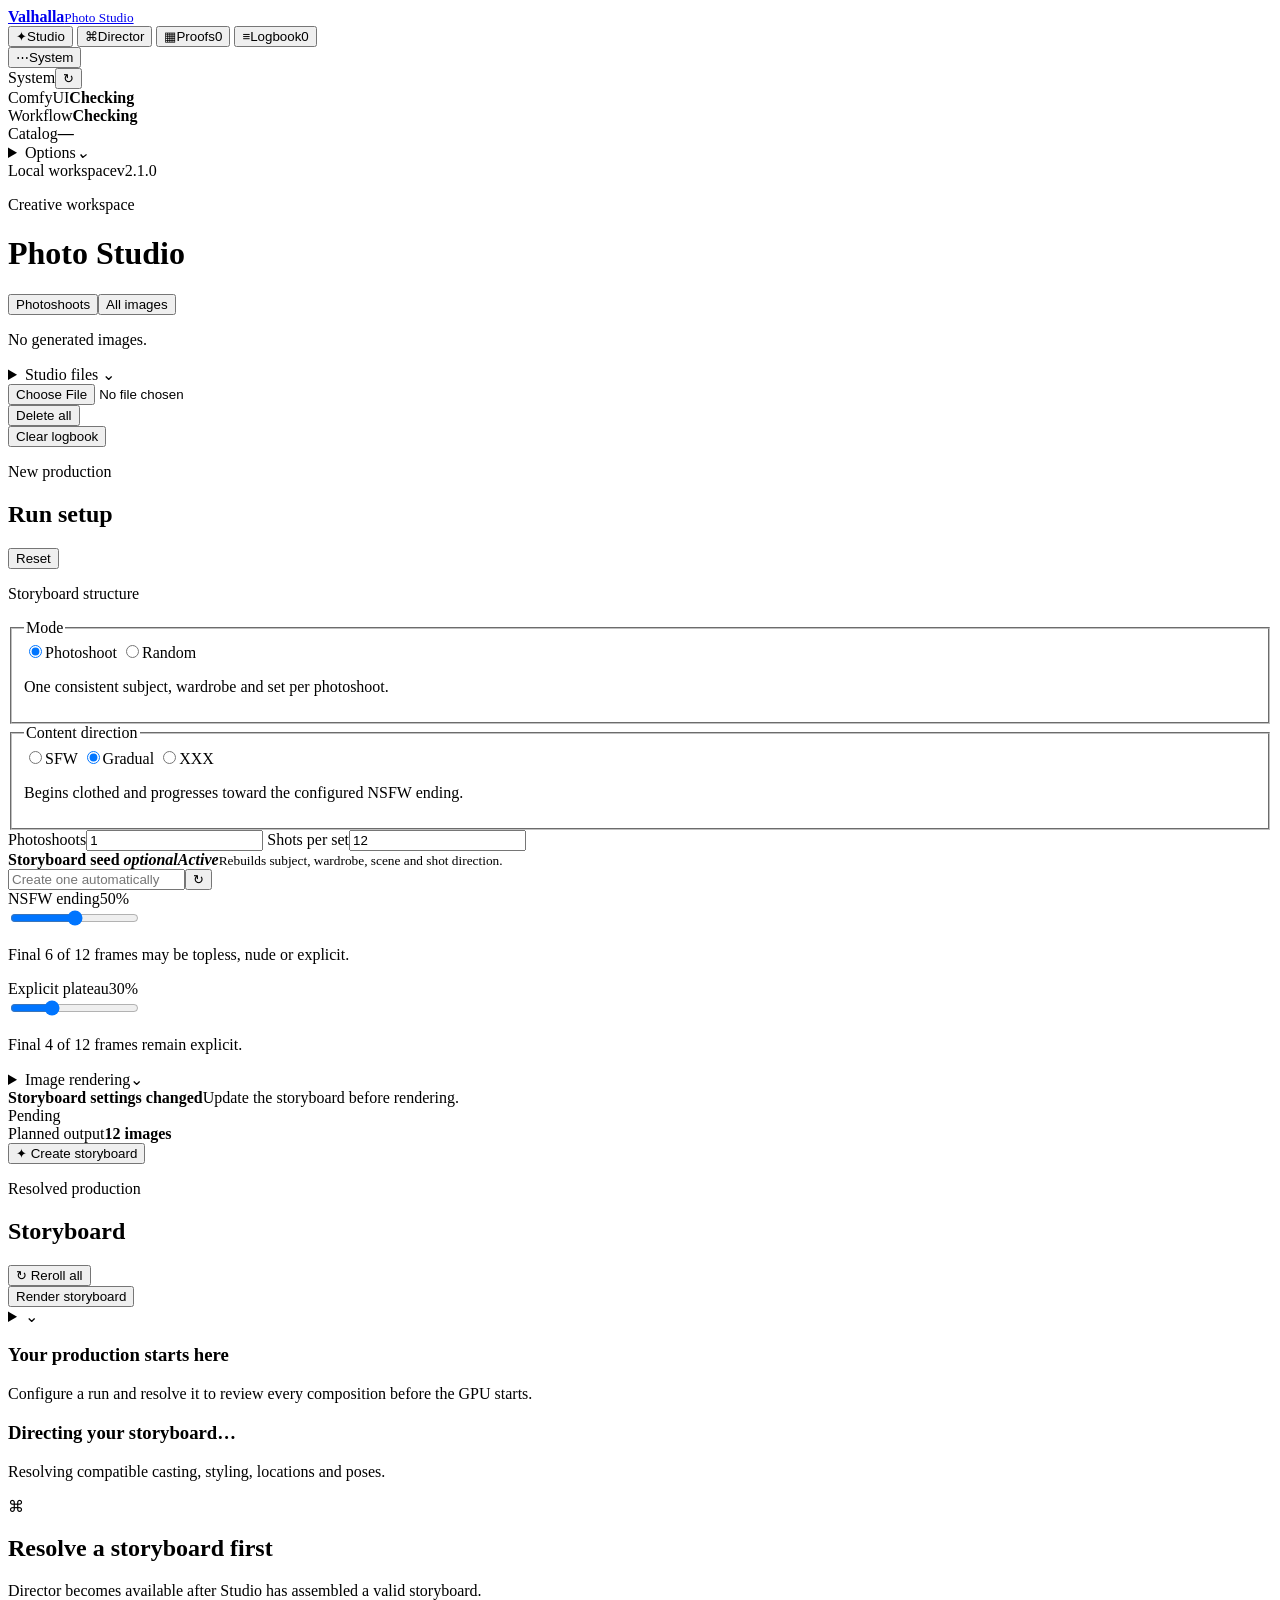
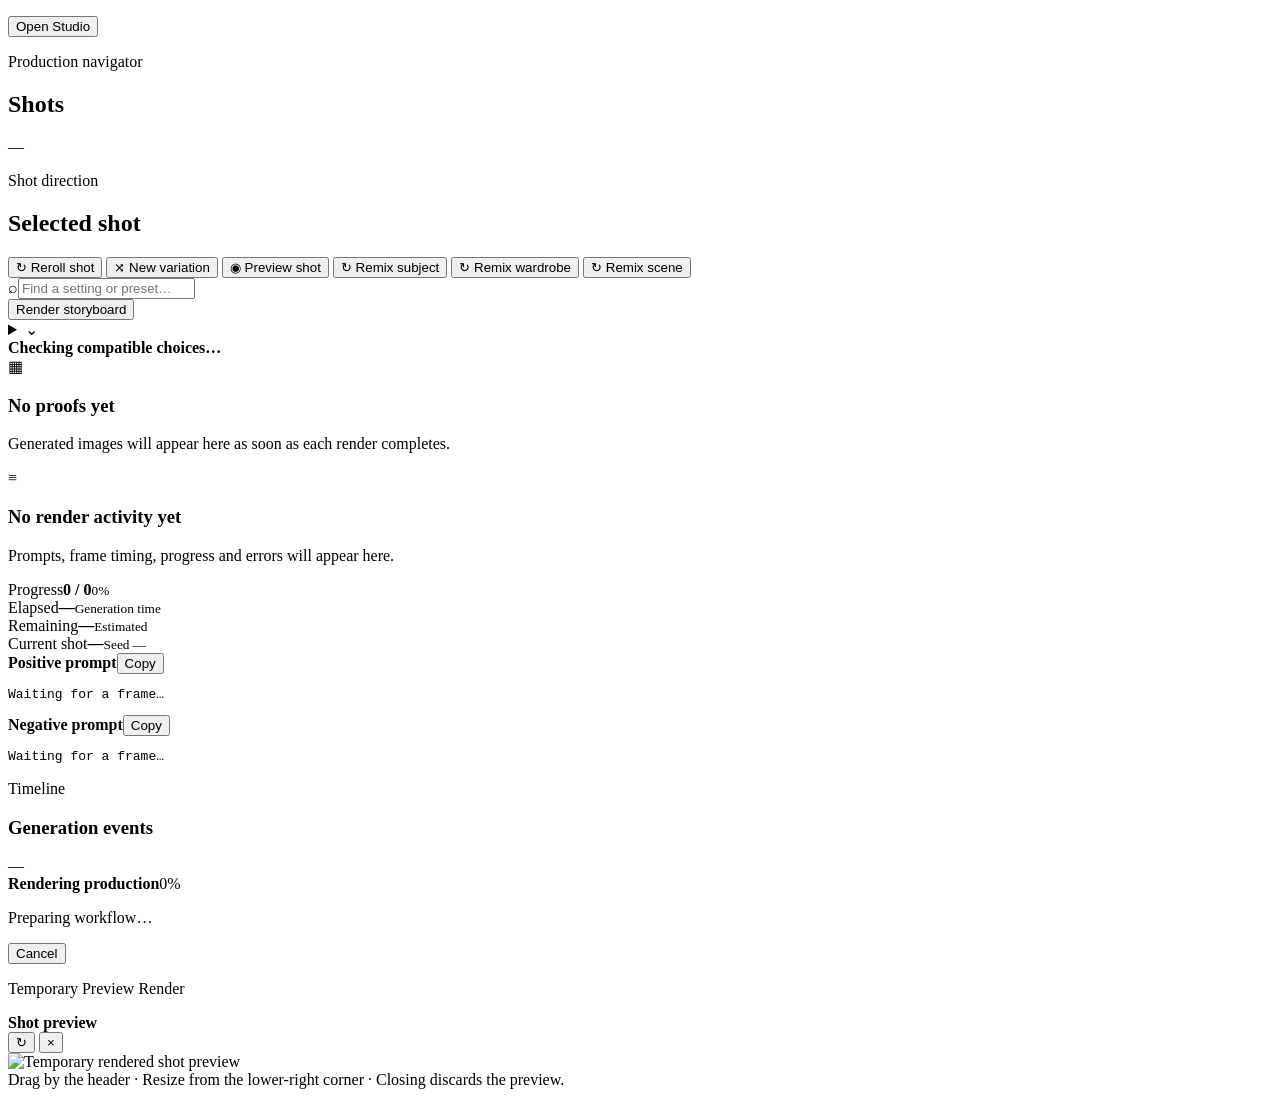
==== client/client.html @ 08ea09b5 "Rename server and client entrypoints" ====
<!doctype html>
<html lang="en">
<head>
  <meta charset="utf-8">
  <meta name="viewport" content="width=device-width, initial-scale=1">
  <meta name="color-scheme" content="light dark">
  <meta name="theme-color" content="#f5f6f8" media="(prefers-color-scheme: light)">
  <meta name="theme-color" content="#101216" media="(prefers-color-scheme: dark)">
  <title>Valhalla Photo Studio</title>
  <link rel="stylesheet" href="/client.css">
</head>
<body>
  <div class="app-shell">
    <aside class="sidebar">
      <a class="brand" href="/" aria-label="Valhalla Photo Studio home">
        <span><strong>Valhalla</strong><small>Photo Studio</small></span>
      </a>

      <nav class="primary-nav" aria-label="Primary navigation">
        <button class="nav-item active" data-view="studio"><span class="nav-icon">✦</span><span>Studio</span></button>
        <button class="nav-item" data-view="director"><span class="nav-icon">⌘</span><span>Director</span></button>
        <button class="nav-item" data-view="outputs"><span class="nav-icon">▦</span><span>Proofs</span><span class="nav-count" id="output-count">0</span></button>
        <button class="nav-item" data-view="logger"><span class="nav-icon">≡</span><span>Logbook</span><span class="nav-count" id="log-count">0</span></button>
      </nav>

      <div class="sidebar-spacer"></div>
      <button class="mobile-system-toggle" id="mobile-system-toggle" type="button" aria-expanded="false" aria-controls="system-card"><span class="nav-icon">⋯</span><span>System</span></button>
      <section class="system-card" id="system-card" aria-label="System status">
        <div class="system-title"><span>System</span><button class="icon-button" id="refresh-status" title="Refresh status" aria-label="Refresh status">↻</button></div>
        <div class="status-row"><span><i class="status-dot" id="comfy-dot"></i>ComfyUI</span><strong id="comfy-status">Checking</strong></div>
        <div class="status-row workflow-status-row"><span><i class="status-dot" id="workflow-dot"></i>Workflow</span><strong id="workflow-status">Checking</strong></div>
        <div class="status-row"><span>Catalog</span><strong id="catalog-status">—</strong></div>
        <details class="system-settings" id="system-settings">
          <summary><span>Options</span><i aria-hidden="true">⌄</i></summary>
          <div class="system-settings-body">
        <div class="system-theme-row">
          <span>Appearance</span>
          <div class="system-choice-control theme-control" role="group" aria-label="Appearance theme">
            <button type="button" data-theme-choice="system" aria-label="System theme" title="System">◐</button>
            <button type="button" data-theme-choice="light" aria-label="Light theme" title="Light">☀</button>
            <button type="button" data-theme-choice="dark" aria-label="Dark theme" title="Dark">☾</button>
          </div>
        </div>
        <div class="system-type-row">
          <span>Text size</span>
          <div class="system-choice-control type-size-control" role="group" aria-label="Text size">
            <button type="button" data-type-size="small" aria-label="Small text" title="Small">S</button>
            <button type="button" data-type-size="normal" aria-label="Normal text" title="Normal">M</button>
            <button type="button" data-type-size="large" aria-label="Large text" title="Large">L</button>
          </div>
        </div>
        <div class="system-accent-row">
          <span>Accent</span>
          <div class="system-choice-control accent-control" role="group" aria-label="Accent color">
            <button type="button" data-accent="lavender" aria-label="Lavender accent" title="Lavender"><i></i></button>
            <button type="button" data-accent="azure" aria-label="Azure accent" title="Azure"><i></i></button>
            <button type="button" data-accent="rose" aria-label="Rose accent" title="Rose"><i></i></button>
          </div>
        </div>
        <div class="system-privacy-row">
          <span>Privacy cover</span>
          <div class="system-choice-control privacy-control" role="group" aria-label="Privacy cover shortcut">
            <button type="button" data-privacy-shortcut="middle" aria-label="Middle click to cover, double middle click to reveal" title="Middle click to cover · Double middle click to reveal">M</button>
            <button type="button" data-privacy-shortcut="shift-x" aria-label="Use Shift plus X" title="Shift+X">X</button>
            <button type="button" data-privacy-shortcut="both" aria-label="Middle click to cover, double middle click to reveal, or use Shift plus X" title="Middle: click to cover, double-click to reveal · Shift+X: toggle">M+X</button>
          </div>
        </div>
        <div class="system-privacy-idle-row">
          <span>Auto cover</span>
          <div class="system-choice-control privacy-idle-control" role="group" aria-label="Automatically cover after inactivity">
            <button type="button" data-privacy-idle="0" aria-label="Disable automatic privacy cover" title="Auto cover off">Off</button>
            <button type="button" data-privacy-idle-option="0" data-privacy-idle="5" aria-label="Cover after 5 minutes of inactivity" title="After 5 minutes idle">5</button>
            <button type="button" data-privacy-idle-option="1" data-privacy-idle="15" aria-label="Cover after 15 minutes of inactivity" title="After 15 minutes idle">15</button>
          </div>
        </div>
          </div>
        </details>
      </section>
      <div class="sidebar-footer"><span>Local workspace</span><span class="version">v2.1.0</span></div>
    </aside>

    <main class="main-area">
      <header class="topbar">
        <div>
          <p class="eyebrow" id="view-eyebrow">Creative workspace</p>
          <h1 id="view-title">Photo Studio</h1>
        </div>
        <div class="gallery-view-center hidden" id="outputs-topbar-center"><div class="gallery-view-toggle" id="gallery-view-toggle" role="group" aria-label="Gallery view"><button type="button" data-gallery-view="photoshoots">Photoshoots</button><button type="button" data-gallery-view="flat">All images</button></div><p id="outputs-summary">No generated images.</p></div>
        <div class="topbar-actions" id="studio-topbar-actions">
          <details class="studio-files-menu" id="studio-files-menu">
            <summary class="button ghost" aria-label="Studio files" title="Studio files">Studio files <span>⌄</span></summary>
            <div class="studio-files-popover">
              <p>Storyboard</p>
              <button type="button" id="import-storyboard"><span><strong>Import storyboard</strong><small>Open a compact JSON file</small></span></button>
              <button type="button" id="export-storyboard" disabled><span><strong>Export storyboard</strong><small>Save the current production</small></span></button>
              <hr>
              <p>Rendering</p>
              <button type="button" id="capture-button"><span><strong>Rendering profiles</strong><small>Capture and select ComfyUI workflows</small></span></button>
            </div>
          </details>
          <input class="hidden" id="storyboard-file" type="file" accept="application/json,.json">
        </div>
        <div class="topbar-actions hidden" id="outputs-topbar-actions"><button class="button ghost danger hidden" id="delete-all-outputs">Delete all</button></div>
        <div class="topbar-actions hidden" id="logbook-topbar-actions"><button class="button ghost danger" id="clear-logger">Clear logbook</button></div>
      </header>

      <section class="view active" id="studio-view">
        <div class="studio-grid">
          <aside class="control-panel panel">
            <div class="panel-heading">
              <div><p class="eyebrow">New production</p><h2>Run setup</h2></div>
              <button class="text-button" id="reset-config">Reset</button>
            </div>

            <form id="run-form">
              <p class="setup-section-title">Storyboard structure</p>
              <fieldset>
                <legend>Mode</legend>
                <div class="segmented" role="radiogroup" aria-label="Production mode">
                  <label><input type="radio" name="mode" value="photoshoot" checked><span>Photoshoot</span></label>
                  <label><input type="radio" name="mode" value="random"><span>Random</span></label>
                </div>
                <p class="field-help" id="mode-help">One consistent subject, wardrobe and set per photoshoot.</p>
              </fieldset>

              <fieldset>
                <legend>Content direction</legend>
                <div class="segmented three" role="radiogroup" aria-label="Content direction">
                  <label><input type="radio" name="content" value="sfw"><span>SFW</span></label>
                  <label><input type="radio" name="content" value="progressive" checked><span>Gradual</span></label>
                  <label><input type="radio" name="content" value="xxx"><span>XXX</span></label>
                </div>
                <p class="field-help" id="content-help">Begins clothed and progresses toward the configured NSFW ending.</p>
              </fieldset>

              <div class="field-grid two">
                <label class="field" id="photoshoots-field"><span>Photoshoots</span><input type="number" name="photoshoots" min="1" value="1"></label>
                <label class="field"><span>Shots per set</span><input type="number" name="count" min="1" value="12"></label>
              </div>

              <label class="field seed-field structural-seed"><span><strong>Storyboard seed <em>optional</em><i class="seed-status" id="storyboard-seed-status">Active</i></strong><small>Rebuilds subject, wardrobe, scene and shot direction.</small></span><div class="seed-input"><input type="number" name="prompt_seed" min="0" placeholder="Create one automatically"><button type="button" id="randomize-storyboard-seed" title="Generate a new storyboard seed" aria-label="Generate a new storyboard seed">↻</button></div></label>

              <div class="range-section" id="progression-fields">
                <div class="range-heading"><label for="nsfw-percent">NSFW ending</label><output id="nsfw-output">50%</output></div>
                <input type="range" id="nsfw-percent" name="nsfw_percent" min="0" max="100" step="1" value="50">
                <p class="range-help" id="nsfw-help">Final 6 of 12 frames may be topless, nude or explicit.</p>
                <div class="range-heading"><label for="plateau-percent">Explicit plateau</label><output id="plateau-output">30%</output></div>
                <input type="range" id="plateau-percent" name="plateau_percent" min="0" max="100" step="1" value="30">
                <p class="range-help" id="plateau-help">Final 4 of 12 frames remain explicit.</p>
              </div>

              <details class="advanced">
                <summary><span>Image rendering</span><span class="chevron">⌄</span></summary>
                <div class="advanced-content">
                  <label class="field seed-field"><span><strong>Image variation seed <em>optional</em><i class="seed-status immediate" id="variation-seed-status">Applies automatically</i></strong><small>Changes rendered pixels only. Director settings stay unchanged.</small></span><div class="seed-input"><input type="number" name="inference_seed" min="0" placeholder="Create one automatically"><button type="button" id="randomize-variation-seed" title="Generate new image variations" aria-label="Generate new image variations">↻</button></div></label>
                  <label class="field"><span>Variation mode</span><select name="inference_strategy"><option value="sequence" selected>Unique and repeatable per shot</option><option value="fixed">Same variation for every shot</option><option value="random">Fresh random variation per shot</option></select></label>
                </div>
              </details>

              <div class="config-notice hidden" id="config-notice" role="status">
                <div><strong>Storyboard settings changed</strong><span id="config-notice-copy">Update the storyboard before rendering.</span></div>
                <span class="pending-badge">Pending</span>
              </div>

              <div class="batch-summary">
                <span>Planned output</span><strong id="planned-total">12 images</strong>
              </div>
              <button class="button primary full" type="submit" id="resolve-button"><span>✦</span> Create storyboard</button>
            </form>
          </aside>

          <section class="storyboard-panel panel">
            <div class="storyboard-header">
              <div><p class="eyebrow">Resolved production</p><h2>Storyboard</h2></div>
              <div class="storyboard-actions hidden" id="storyboard-actions">
                <button class="button warning" id="reroll-all">↻ Reroll all</button>
                <div class="render-choice" data-render-control>
                  <button class="button render" id="generate-button" data-render-action>Render storyboard</button>
                  <details class="render-choice-menu" data-render-mode>
                    <summary aria-label="Choose storyboard render mode" title="Choose render mode"><span aria-hidden="true">⌄</span></summary>
                    <div class="render-mode-popover">
                      <p>Rendering mode</p>
                      <button type="button" data-render-mode-choice="production"><strong>Production</strong><small>Full-quality workflow</small></button>
                      <button type="button" data-render-mode-choice="preview"><strong>Preview</strong><small>Faster draft workflow</small></button>
                    </div>
                  </details>
                </div>
              </div>
            </div>
            <div class="storyboard-meta hidden" id="storyboard-meta"></div>
            <div class="active-config hidden" id="active-config"></div>
            <div class="empty-state" id="empty-state">
              <div class="empty-visual"><span></span><span></span><span></span></div>
              <h3>Your production starts here</h3>
              <p>Configure a run and resolve it to review every composition before the GPU starts.</p>
            </div>
            <div class="loading-state hidden" id="loading-state">
              <div class="spinner"></div><h3>Directing your storyboard…</h3><p>Resolving compatible casting, styling, locations and poses.</p>
            </div>
            <div class="shot-grid hidden" id="shot-grid"></div>
          </section>
        </div>
      </section>

      <section class="view" id="director-view">
        <div class="director-empty panel" id="director-empty">
          <div class="director-empty-mark">⌘</div>
          <h2>Resolve a storyboard first</h2>
          <p>Director becomes available after Studio has assembled a valid storyboard.</p>
          <button class="button primary" id="director-open-studio">Open Studio</button>
        </div>
        <div class="director-workspace hidden" id="director-workspace">
          <aside class="director-rail panel">
            <div class="director-rail-head">
              <div><p class="eyebrow">Production navigator</p><h2>Shots</h2></div>
              <span id="director-set-count">—</span>
            </div>
            <div class="director-shot-list" id="director-shot-list"></div>
          </aside>
          <section class="director-editor panel">
            <header class="director-editor-head">
              <div>
                <p class="eyebrow">Shot direction</p>
                <h2 id="director-title">Selected shot</h2>
                <div class="director-quick-actions">
                  <button class="randomize" data-director-remix="shot">↻ Reroll shot</button>
                  <button class="variation-action" id="director-randomize-seed">⤨ New variation</button>
                  <button class="preview-action" id="director-preview-shot">◉ Preview shot</button>
                  <span class="director-action-divider" aria-hidden="true"></span>
                  <button class="randomize" data-director-remix="subject">↻ Remix subject</button>
                  <button class="randomize" data-director-remix="wardrobe">↻ Remix wardrobe</button>
                  <button class="randomize" data-director-remix="scene">↻ Remix scene</button>
                </div>
              </div>
              <div class="director-editor-tools">
                <label class="director-search"><span>⌕</span><input id="director-search" type="search" placeholder="Find a setting or preset…"></label>
                <div class="render-choice director-render" data-render-control>
                  <button class="button render" id="director-generate-button" data-render-action>Render storyboard</button>
                  <details class="render-choice-menu" data-render-mode>
                    <summary aria-label="Choose storyboard render mode" title="Choose render mode"><span aria-hidden="true">⌄</span></summary>
                    <div class="render-mode-popover">
                      <p>Rendering mode</p>
                      <button type="button" data-render-mode-choice="production"><strong>Production</strong><small>Full-quality workflow</small></button>
                      <button type="button" data-render-mode-choice="preview"><strong>Preview</strong><small>Faster draft workflow</small></button>
                    </div>
                  </details>
                </div>
              </div>
            </header>
            <div class="director-summary" id="director-summary"></div>
            <div class="director-loading hidden" id="director-loading"><div class="spinner"></div><strong>Checking compatible choices…</strong></div>
            <div class="director-groups" id="director-groups"></div>
          </section>
        </div>
      </section>

      <section class="view" id="outputs-view">
        <div class="output-grid" id="output-grid"></div>
        <div class="empty-state compact" id="outputs-empty"><div class="output-placeholder">▦</div><h3>No proofs yet</h3><p>Generated images will appear here as soon as each render completes.</p></div>
      </section>

      <section class="view" id="logger-view">
        <div class="logger-empty panel" id="logger-empty"><div class="logger-empty-mark">≡</div><h3>No render activity yet</h3><p>Prompts, frame timing, progress and errors will appear here.</p></div>
        <div class="logger-workspace hidden" id="logger-workspace">
          <section class="logger-metrics panel">
            <div><span>Progress</span><strong id="logger-progress">0 / 0</strong><small id="logger-percent">0%</small></div>
            <div><span>Elapsed</span><strong id="logger-elapsed">—</strong><small>Generation time</small></div>
            <div><span>Remaining</span><strong id="logger-eta">—</strong><small>Estimated</small></div>
            <div><span id="logger-shot-label">Current shot</span><strong id="logger-shot">—</strong><small id="logger-seed">Seed —</small></div>
          </section>
          <section class="logger-prompt-grid">
            <article class="logger-prompt panel"><header><span class="prompt-dot positive"></span><strong>Positive prompt</strong><button data-copy-log="positive">Copy</button></header><pre id="logger-positive">Waiting for a frame…</pre></article>
            <article class="logger-prompt panel"><header><span class="prompt-dot negative"></span><strong>Negative prompt</strong><button data-copy-log="negative">Copy</button></header><pre id="logger-negative">Waiting for a frame…</pre></article>
          </section>
          <section class="logger-events panel"><header><div><p class="eyebrow">Timeline</p><h3>Generation events</h3></div><span id="logger-job-id">—</span></header><div id="logger-event-list"></div></section>
        </div>
      </section>
    </main>
  </div>

  <section class="job-dock hidden" id="job-dock" aria-live="polite">
    <div class="job-icon"><div class="spinner small"></div></div>
    <div class="job-copy"><div><strong id="job-title">Rendering production</strong><span id="job-percent">0%</span></div><p id="job-detail">Preparing workflow…</p><div class="progress-track"><i id="job-progress"></i></div></div>
    <button class="button ghost danger" id="cancel-job">Cancel</button>
  </section>

  <section class="shot-preview-window hidden" id="shot-preview-window" role="dialog" aria-labelledby="shot-preview-title">
    <header class="shot-preview-header" id="shot-preview-drag-handle">
      <div><p class="eyebrow">Temporary Preview Render</p><strong id="shot-preview-title">Shot preview</strong></div>
      <div class="shot-preview-actions">
        <button class="icon-button" id="shot-preview-refresh" aria-label="Render this shot preview again" title="Render preview again"><span>↻</span></button>
        <button class="icon-button" id="shot-preview-close" aria-label="Close and delete preview">×</button>
      </div>
    </header>
    <div class="shot-preview-canvas"><img id="shot-preview-image" src="" alt="Temporary rendered shot preview"></div>
    <footer>Drag by the header · Resize from the lower-right corner · Closing discards the preview.</footer>
  </section>

  <dialog id="image-dialog" class="image-viewer">
    <div class="image-viewer-shell" id="image-viewer-shell">
      <div class="image-viewer-bar">
      <div>
        <strong id="image-viewer-title">Generated output</strong>
        <span id="image-viewer-count">1 of 1</span>
      </div>
      <div class="viewer-controls">
        <div class="viewer-scale-controls">
          <label class="viewer-fit" for="image-fit">
            <input id="image-fit" type="checkbox">
            <span>Fit</span>
          </label>
          <label class="viewer-zoom" for="image-zoom">
            <input id="image-zoom" type="range" min="25" max="300" step="5" value="100" aria-label="Image zoom">
            <output id="image-zoom-output" for="image-zoom">100%</output>
          </label>
        </div>
        <button class="viewer-tool" id="image-true-fullscreen" type="button" aria-label="Enter browser fullscreen" title="Enter browser fullscreen">⤢</button>
        <div class="viewer-slideshow-controls" aria-label="Slideshow controls">
          <button class="viewer-tool slideshow-toggle" id="image-slideshow-toggle" type="button" aria-label="Start slideshow"><span aria-hidden="true">▶</span><strong>Play</strong></button>
          <details class="viewer-delay-menu" id="image-slideshow-delay" title="Slideshow delay">
            <summary aria-label="Choose slideshow delay"><span aria-hidden="true">⌄</span></summary>
            <div class="slideshow-delay-popover">
              <p>Slideshow delay</p>
              <div>
                <button type="button" data-slideshow-delay="1">1 sec</button><button type="button" data-slideshow-delay="2">2 sec</button>
                <button type="button" data-slideshow-delay="3">3 sec</button><button type="button" data-slideshow-delay="4">4 sec</button>
                <button type="button" data-slideshow-delay="5">5 sec</button><button type="button" data-slideshow-delay="6">6 sec</button>
                <button type="button" data-slideshow-delay="7">7 sec</button><button type="button" data-slideshow-delay="8">8 sec</button>
                <button type="button" data-slideshow-delay="9">9 sec</button><button type="button" data-slideshow-delay="10">10 sec</button>
              </div>
            </div>
          </details>
        </div>
      </div>
      <div class="image-viewer-actions">
        <button class="button viewer-delete" id="image-viewer-delete">Delete</button>
        <a class="button viewer-download" id="image-viewer-download" href="#" download>Download</a>
        <button class="icon-button image-viewer-close" aria-label="Close image preview">×</button>
      </div>
      </div>
      <div class="image-stage" aria-label="Image preview. Drag to pan when zoomed.">
        <button class="viewer-nav previous" id="image-previous" aria-label="Previous image">‹</button>
        <img id="image-viewer-image" src="" alt="Maximized generated output" draggable="false">
        <button class="viewer-nav next" id="image-next" aria-label="Next image">›</button>
      </div>
    </div>
  </dialog>

  <dialog id="prompt-dialog">
    <div class="dialog-header"><div><p class="eyebrow" id="dialog-eyebrow">Shot</p><h2 id="dialog-title">Prompt inspector</h2></div><button class="icon-button dialog-close" aria-label="Close">×</button></div>
    <div class="dialog-body">
      <div class="prompt-tabs"><button class="active" data-prompt="positive">Positive</button><button data-prompt="negative">Negative</button><button data-prompt="ids">Selected IDs</button></div>
      <pre id="prompt-content"></pre>
    </div>
    <div class="dialog-footer"><button class="button ghost" id="copy-prompt">Copy to clipboard</button><button class="button primary dialog-close">Done</button></div>
  </dialog>

  <dialog id="director-custom-dialog" class="small-dialog">
    <div class="dialog-header"><div><p class="eyebrow">Local prompt override</p><h2 id="director-custom-title">Custom value</h2></div><button class="icon-button director-custom-close" aria-label="Close">×</button></div>
    <div class="dialog-body director-custom-body"><p id="director-custom-scope">Overrides this field without changing the preset database.</p><label for="director-custom-value">Prompt value</label><textarea id="director-custom-value" maxlength="600" rows="6" placeholder="Describe exactly what the renderer should use for this field…"></textarea><small>Stored only with this storyboard. The selected compatible preset and its rules remain intact.</small></div>
    <div class="dialog-footer"><button class="button ghost" id="director-custom-clear">Clear custom</button><button class="button ghost director-custom-close">Cancel</button><button class="button primary" id="director-custom-apply">Apply custom</button></div>
  </dialog>

  <dialog id="delete-dialog" class="small-dialog">
    <div class="dialog-header"><div><p class="eyebrow">Permanent action</p><h2 id="delete-dialog-title">Delete image?</h2></div><button class="icon-button delete-dialog-cancel" aria-label="Cancel deletion">×</button></div>
    <div class="dialog-body"><p id="delete-dialog-message">This file will be permanently removed from the output folder.</p></div>
    <div class="dialog-footer"><button class="button ghost delete-dialog-cancel">Cancel</button><button class="button destructive" id="delete-dialog-confirm">Delete</button></div>
  </dialog>

  <dialog id="update-storyboard-dialog" class="small-dialog">
    <div class="dialog-header"><div><p class="eyebrow">Storyboard structure</p><h2>Replace Director adjustments?</h2></div><button class="icon-button update-storyboard-cancel" aria-label="Cancel update">×</button></div>
    <div class="dialog-body"><p>These global changes rebuild the storyboard and replace manual Director or shot adjustments. Global image variation settings are preserved.</p></div>
    <div class="dialog-footer"><button class="button ghost update-storyboard-cancel">Cancel</button><button class="button warning" id="update-storyboard-confirm">Update storyboard</button></div>
  </dialog>

  <dialog id="capture-dialog" class="small-dialog workflow-profiles-dialog">
    <div class="dialog-header"><div><p class="eyebrow">ComfyUI</p><h2>Rendering profiles</h2></div><button class="icon-button capture-close" aria-label="Close">×</button></div>
    <div class="dialog-body">
      <section class="profile-selection">
        <p>Select the captured workflow used by each rendering mode.</p>
        <label class="field"><span>Production rendering</span><select id="production-profile"></select></label>
        <label class="field"><span>Preview rendering</span><select id="preview-profile"></select></label>
        <button class="button ghost full" id="save-profile-selection">Save selection</button>
        <div class="workflow-profile-list" id="workflow-profile-list"></div>
      </section>
      <section class="profile-capture">
        <p class="setup-section-title">Capture latest successful workflow</p>
        <label class="field"><span>Profile name</span><input id="capture-profile-name" maxlength="80" placeholder="Detected model name"></label>
        <p class="field-help" id="capture-candidate-status">Open the manager to inspect the latest ComfyUI run.</p>
        <label class="switch-row"><span><strong>Replace matching profile</strong><small>Required when this profile filename already exists</small></span><input type="checkbox" id="capture-force"><i></i></label>
      </section>
    </div>
    <div class="dialog-footer"><button class="button ghost capture-close">Close</button><button class="button primary" id="capture-confirm">Capture profile</button></div>
  </dialog>

  <div class="toast-region" id="toast-region" aria-live="polite"></div>
  <script src="/client.js" defer></script>
</body>
</html>
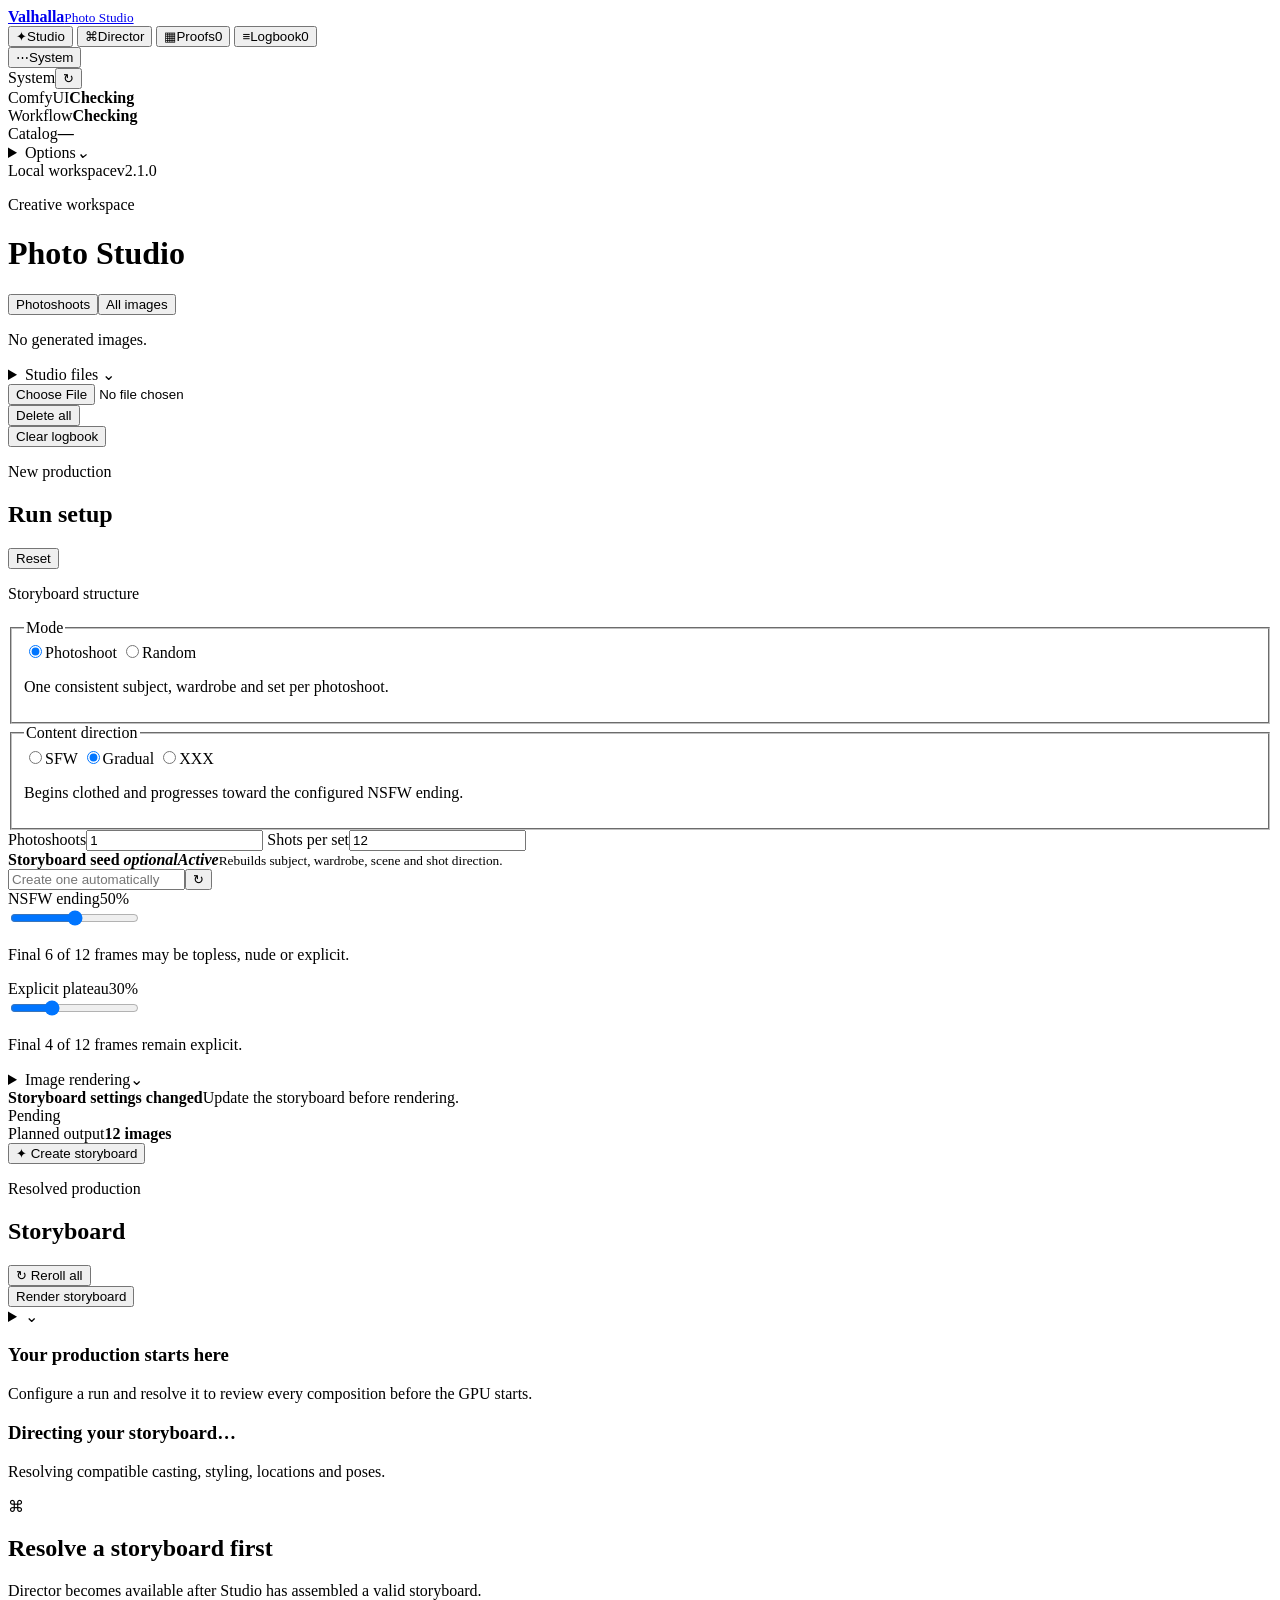
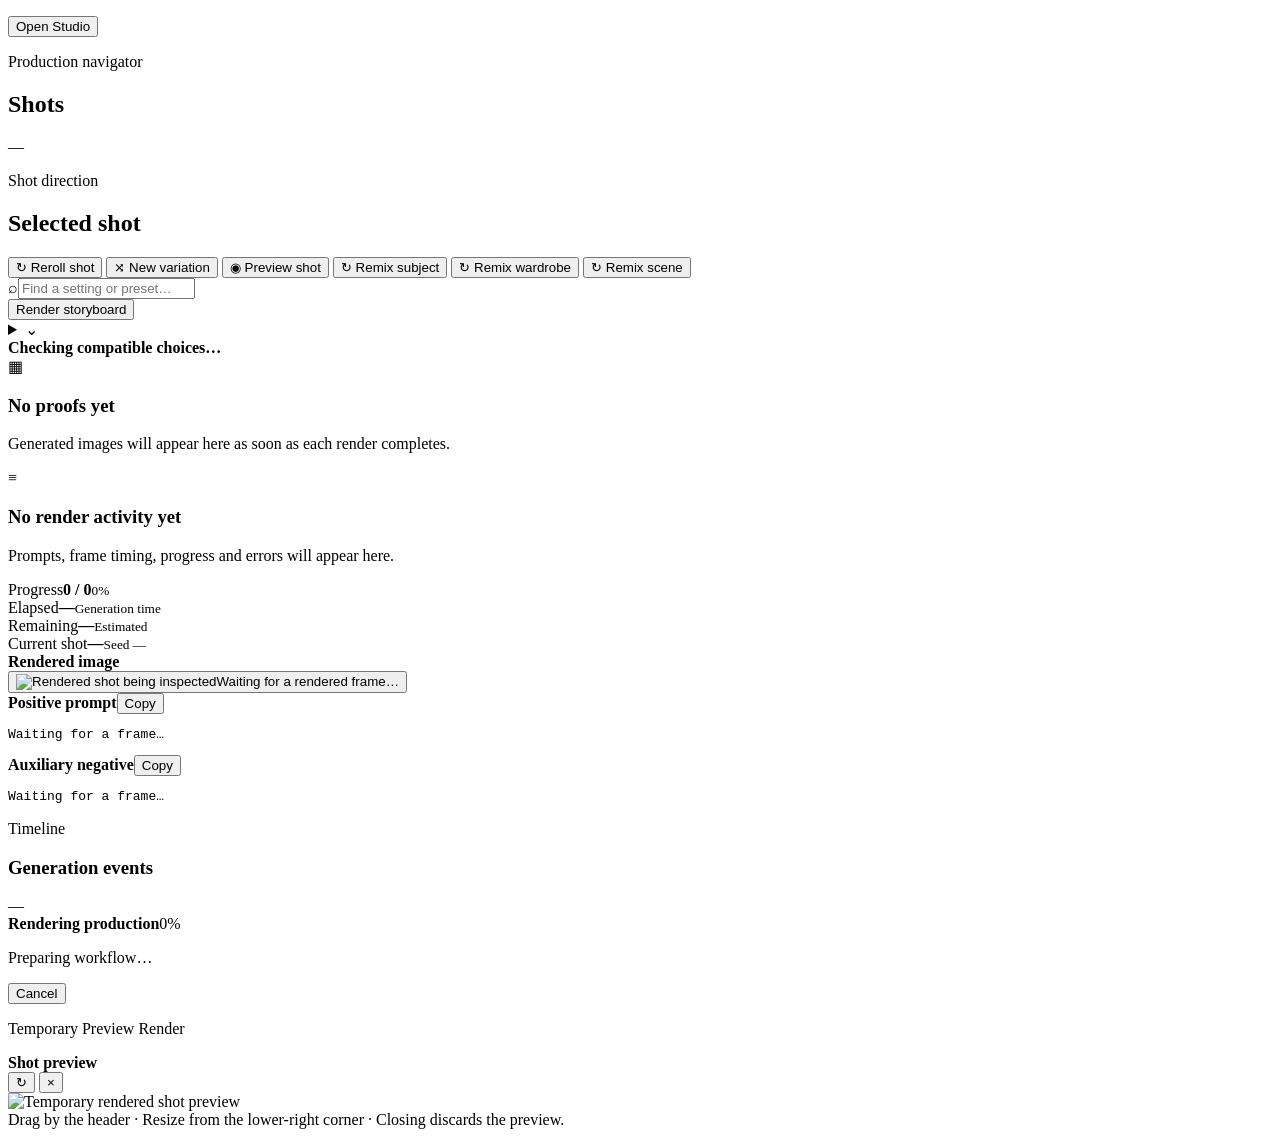
==== commit d91ca4be: "Refine preview workflows and production inspection" ====
--- a/client/client.html
+++ b/client/client.html
@@ -2,7 +2,7 @@
 <html lang="en">
 <head>
   <meta charset="utf-8">
-  <meta name="viewport" content="width=device-width, initial-scale=1">
+  <meta name="viewport" content="width=device-width, initial-scale=1, viewport-fit=cover">
   <meta name="color-scheme" content="light dark">
   <meta name="theme-color" content="#f5f6f8" media="(prefers-color-scheme: light)">
   <meta name="theme-color" content="#101216" media="(prefers-color-scheme: dark)">
@@ -269,8 +269,9 @@
             <div><span id="logger-shot-label">Current shot</span><strong id="logger-shot">—</strong><small id="logger-seed">Seed —</small></div>
           </section>
           <section class="logger-prompt-grid">
+            <article class="logger-prompt logger-rendered panel"><header><span class="prompt-dot rendered"></span><strong>Rendered image</strong></header><button class="logger-rendered-frame" id="logger-rendered-open" type="button" aria-label="Open rendered image preview"><img id="logger-rendered-image" alt="Rendered shot being inspected"><span id="logger-rendered-empty">Waiting for a rendered frame…</span></button></article>
             <article class="logger-prompt panel"><header><span class="prompt-dot positive"></span><strong>Positive prompt</strong><button data-copy-log="positive">Copy</button></header><pre id="logger-positive">Waiting for a frame…</pre></article>
-            <article class="logger-prompt panel"><header><span class="prompt-dot negative"></span><strong>Negative prompt</strong><button data-copy-log="negative">Copy</button></header><pre id="logger-negative">Waiting for a frame…</pre></article>
+            <article class="logger-prompt panel"><header><span class="prompt-dot negative"></span><strong>Auxiliary negative</strong><button data-copy-log="negative">Copy</button></header><pre id="logger-negative">Waiting for a frame…</pre></article>
           </section>
           <section class="logger-events panel"><header><div><p class="eyebrow">Timeline</p><h3>Generation events</h3></div><span id="logger-job-id">—</span></header><div id="logger-event-list"></div></section>
         </div>
@@ -349,7 +350,7 @@
   <dialog id="prompt-dialog">
     <div class="dialog-header"><div><p class="eyebrow" id="dialog-eyebrow">Shot</p><h2 id="dialog-title">Prompt inspector</h2></div><button class="icon-button dialog-close" aria-label="Close">×</button></div>
     <div class="dialog-body">
-      <div class="prompt-tabs"><button class="active" data-prompt="positive">Positive</button><button data-prompt="negative">Negative</button><button data-prompt="ids">Selected IDs</button></div>
+      <div class="prompt-tabs"><button class="active" data-prompt="positive">Positive</button><button data-prompt="negative">Auxiliary negative</button><button data-prompt="ids">Selected IDs</button></div>
       <pre id="prompt-content"></pre>
     </div>
     <div class="dialog-footer"><button class="button ghost" id="copy-prompt">Copy to clipboard</button><button class="button primary dialog-close">Done</button></div>
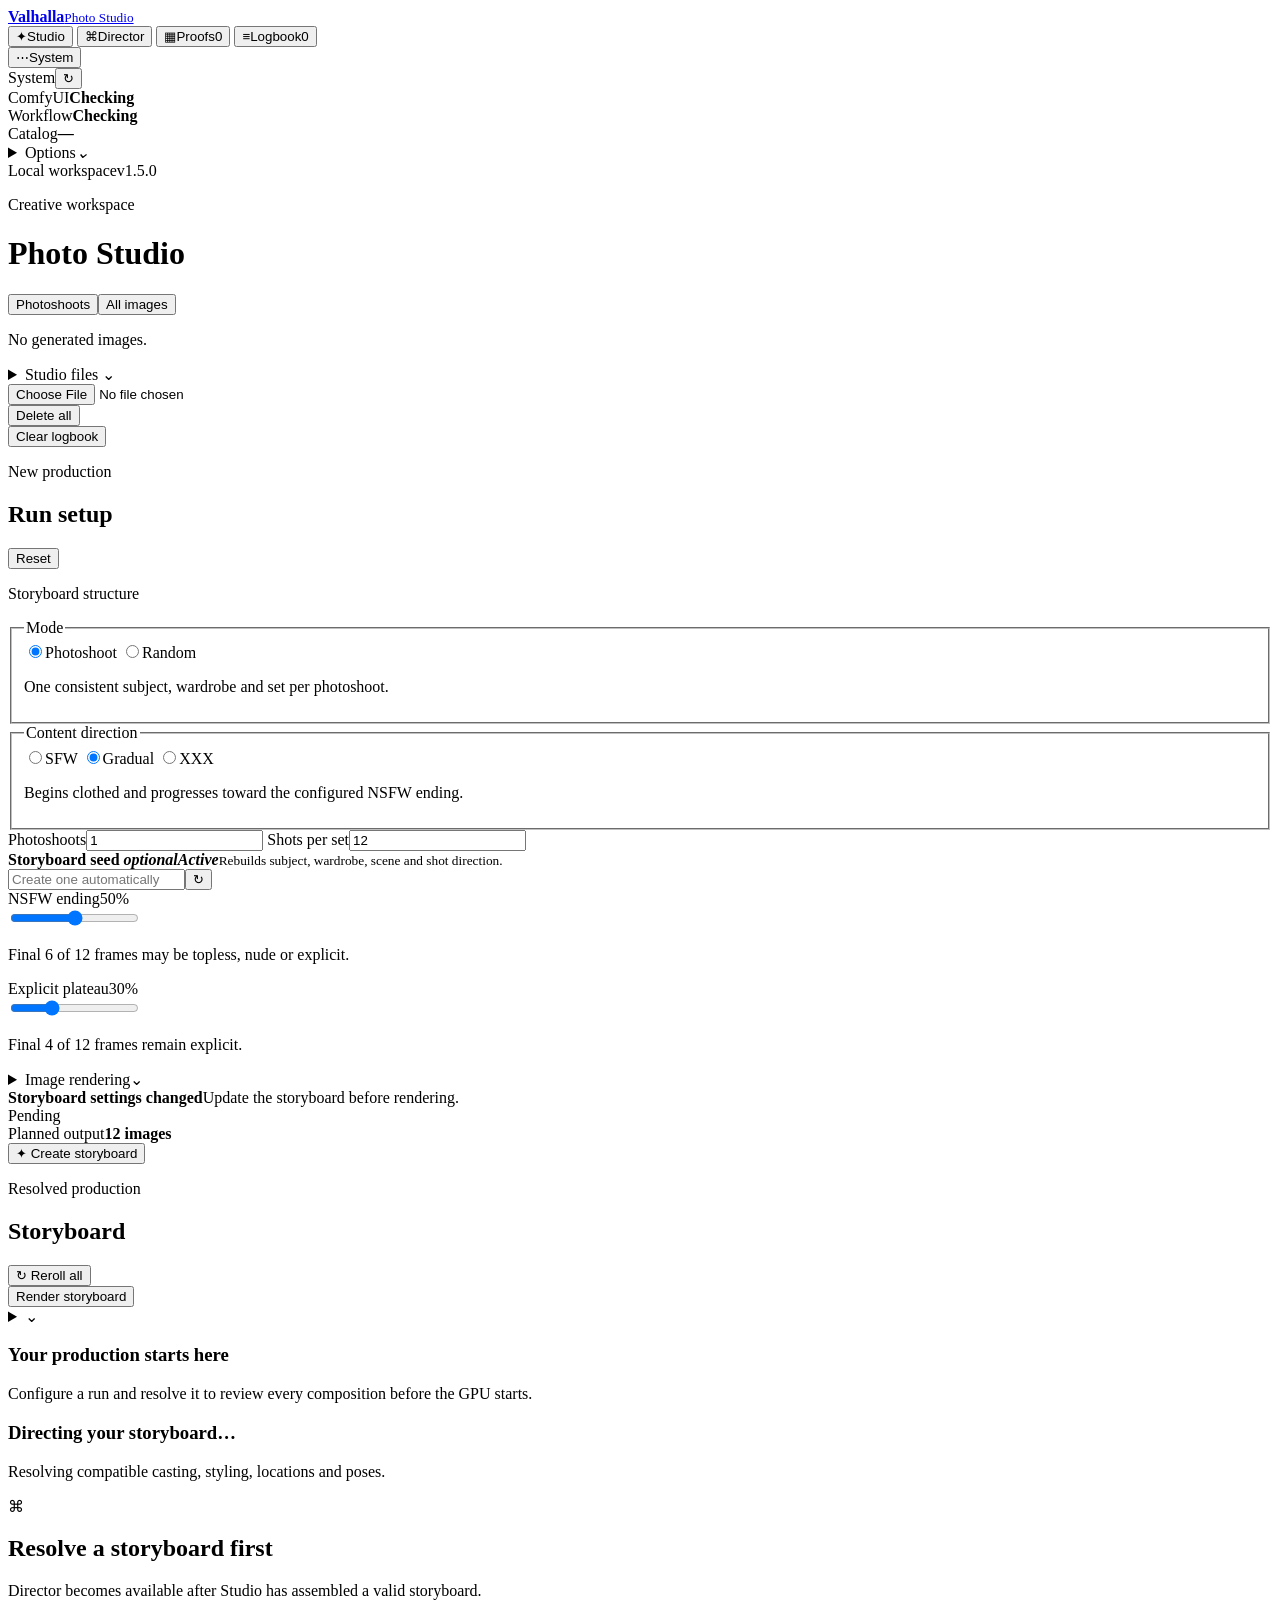
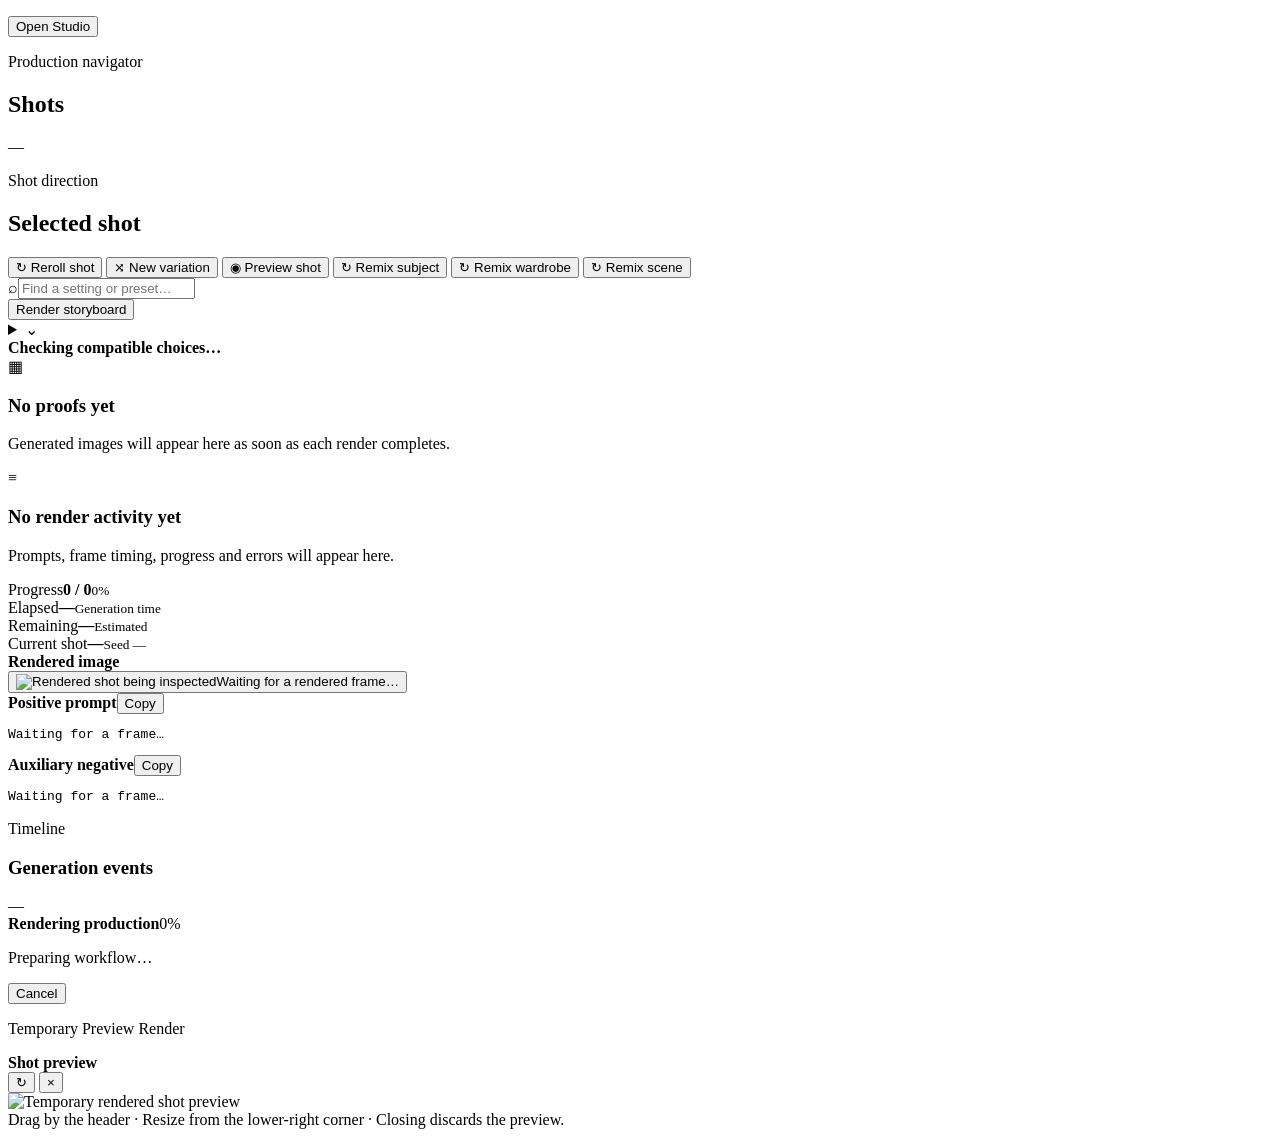
==== commit 965ccbaa: "Prepare Valhalla 1.5 release" ====
--- a/client/client.html
+++ b/client/client.html
@@ -33,6 +33,7 @@
         <details class="system-settings" id="system-settings">
           <summary><span>Options</span><i aria-hidden="true">⌄</i></summary>
           <div class="system-settings-body">
+        <button type="button" class="system-workflow-button" id="capture-button"><span><strong>Rendering profiles</strong><small>Capture and select ComfyUI workflows</small></span><i aria-hidden="true">›</i></button>
         <div class="system-theme-row">
           <span>Appearance</span>
           <div class="system-choice-control theme-control" role="group" aria-label="Appearance theme">
@@ -76,7 +77,7 @@
           </div>
         </details>
       </section>
-      <div class="sidebar-footer"><span>Local workspace</span><span class="version">v2.1.0</span></div>
+      <div class="sidebar-footer"><span>Local workspace</span><span class="version">v1.5.0</span></div>
     </aside>
 
     <main class="main-area">
@@ -93,9 +94,6 @@
               <p>Storyboard</p>
               <button type="button" id="import-storyboard"><span><strong>Import storyboard</strong><small>Open a compact JSON file</small></span></button>
               <button type="button" id="export-storyboard" disabled><span><strong>Export storyboard</strong><small>Save the current production</small></span></button>
-              <hr>
-              <p>Rendering</p>
-              <button type="button" id="capture-button"><span><strong>Rendering profiles</strong><small>Capture and select ComfyUI workflows</small></span></button>
             </div>
           </details>
           <input class="hidden" id="storyboard-file" type="file" accept="application/json,.json">
@@ -329,6 +327,7 @@
                 <button type="button" data-slideshow-delay="7">7 sec</button><button type="button" data-slideshow-delay="8">8 sec</button>
                 <button type="button" data-slideshow-delay="9">9 sec</button><button type="button" data-slideshow-delay="10">10 sec</button>
               </div>
+              <label class="slideshow-random"><input id="slideshow-random" type="checkbox"><span>Random</span></label>
             </div>
           </details>
         </div>
@@ -378,10 +377,13 @@
     <div class="dialog-header"><div><p class="eyebrow">ComfyUI</p><h2>Rendering profiles</h2></div><button class="icon-button capture-close" aria-label="Close">×</button></div>
     <div class="dialog-body">
       <section class="profile-selection">
-        <p>Select the captured workflow used by each rendering mode.</p>
-        <label class="field"><span>Production rendering</span><select id="production-profile"></select></label>
-        <label class="field"><span>Preview rendering</span><select id="preview-profile"></select></label>
-        <button class="button ghost full" id="save-profile-selection">Save selection</button>
+        <p>Choose captured profiles or use the latest workflow run directly in ComfyUI.</p>
+        <label class="switch-row"><span><strong>Live ComfyUI workflow</strong><small>Use the latest successful external ComfyUI job without saving it to disk</small></span><input type="checkbox" id="live-workflow-source"><i></i></label>
+        <div id="workflow-profile-selectors">
+          <label class="field"><span>Production rendering</span><select id="production-profile"></select></label>
+          <label class="field"><span>Preview rendering</span><select id="preview-profile"></select></label>
+        </div>
+        <p class="field-help hidden" id="live-workflow-help">Valhalla previews are excluded from live selection. Preview size and node bypass limits still apply.</p>
         <div class="workflow-profile-list" id="workflow-profile-list"></div>
       </section>
       <section class="profile-capture">
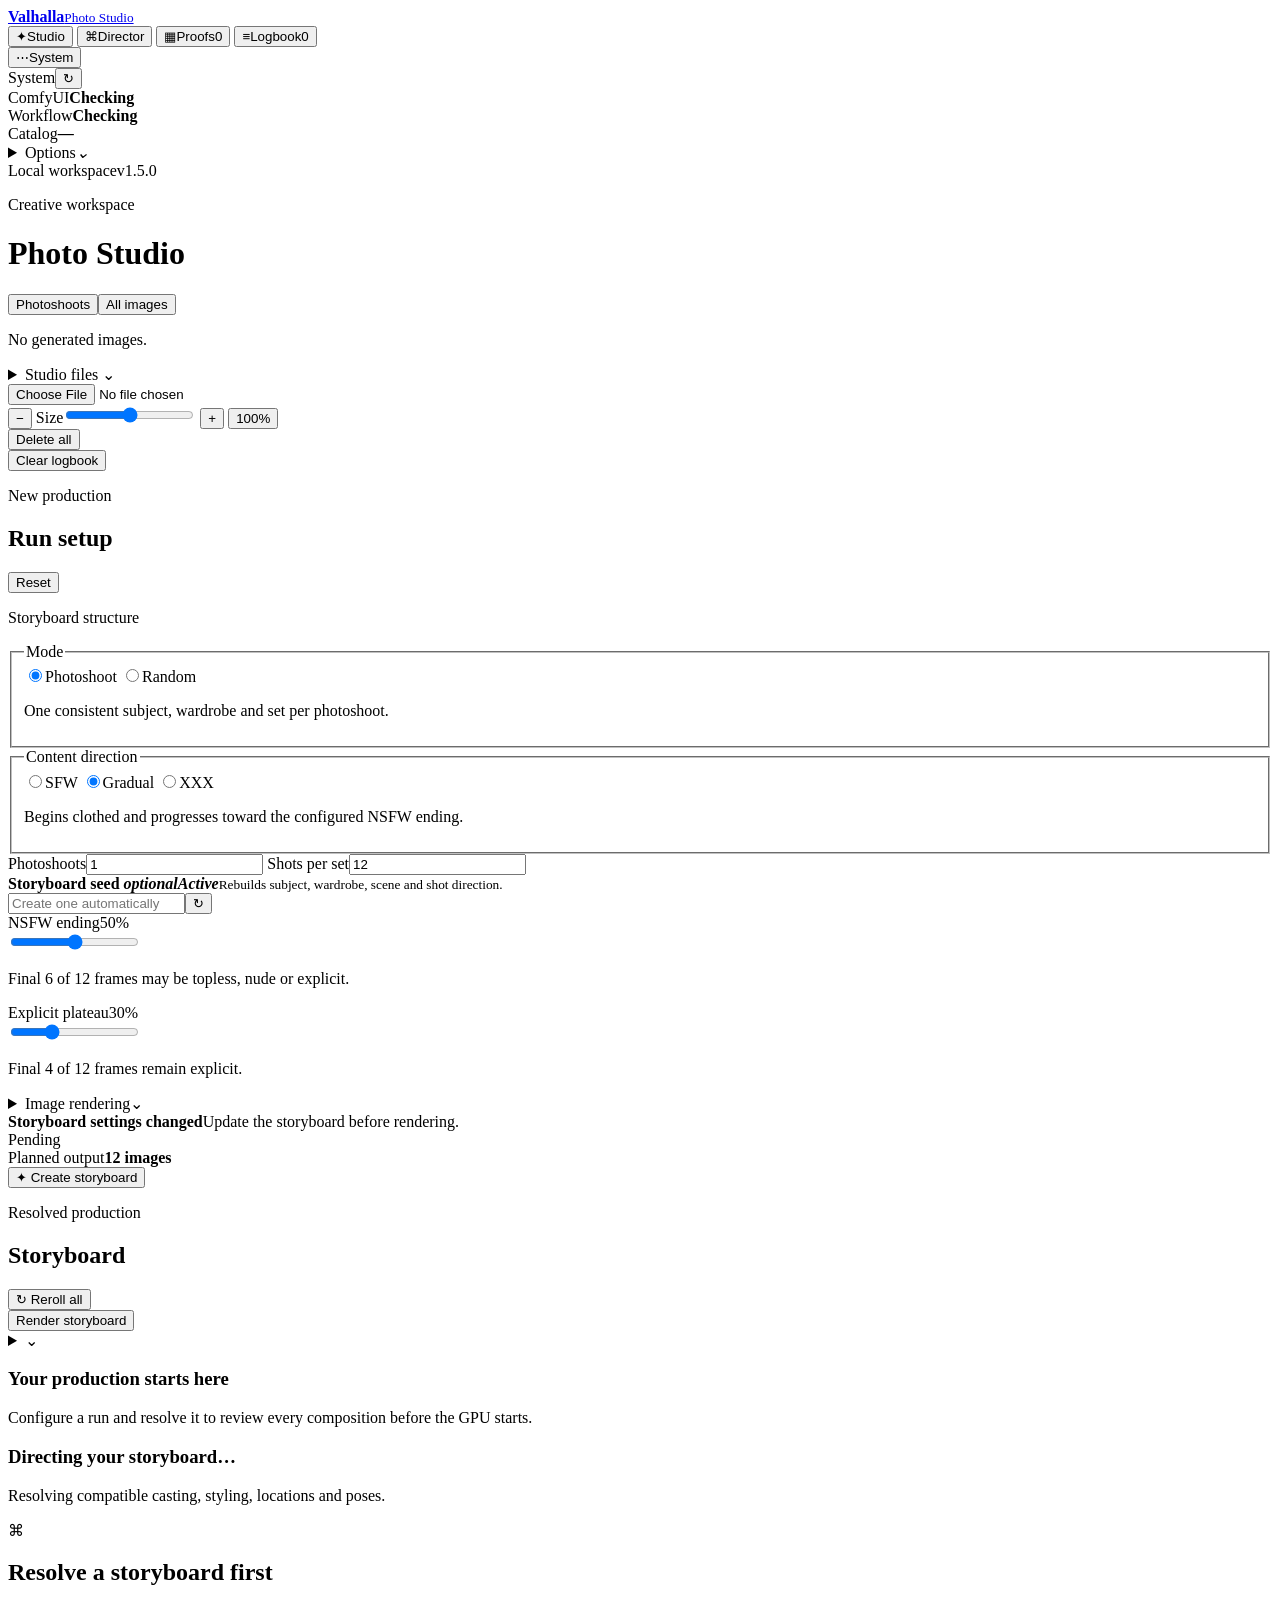
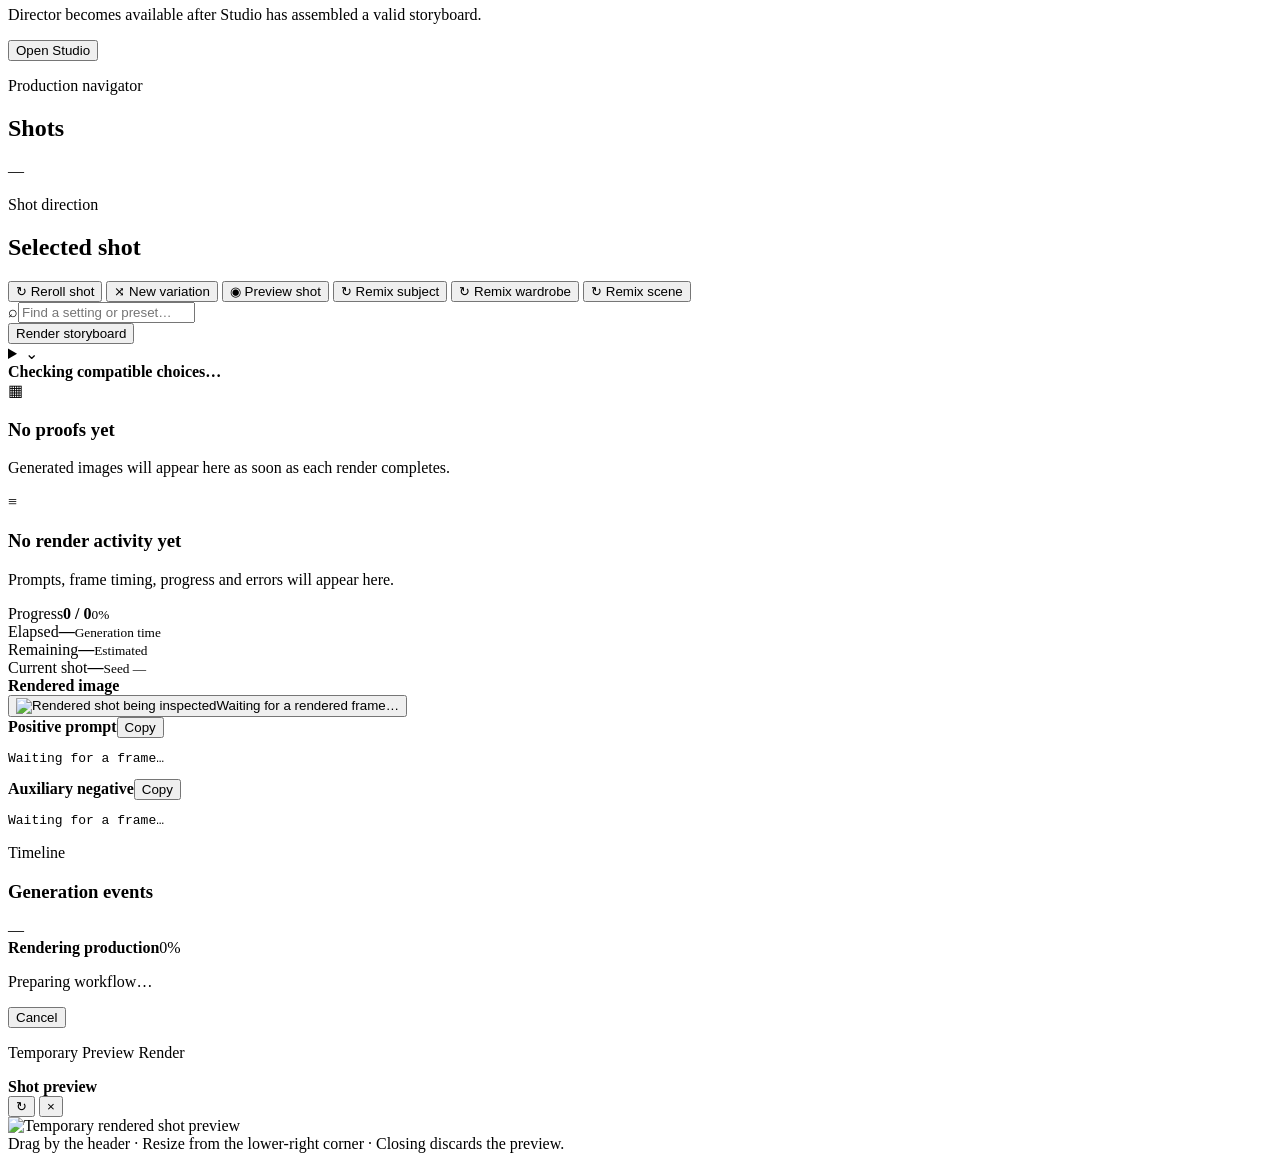
==== commit 45d46eb9: "Polish Valhalla 1.5 gallery experience" ====
--- a/client/client.html
+++ b/client/client.html
@@ -98,7 +98,15 @@
           </details>
           <input class="hidden" id="storyboard-file" type="file" accept="application/json,.json">
         </div>
-        <div class="topbar-actions hidden" id="outputs-topbar-actions"><button class="button ghost danger hidden" id="delete-all-outputs">Delete all</button></div>
+        <div class="topbar-actions hidden" id="outputs-topbar-actions">
+          <div class="gallery-size-control" role="group" aria-label="Thumbnail size" title="Adjust thumbnail size · Ctrl/Cmd + wheel over the gallery">
+            <button type="button" id="gallery-size-smaller" aria-label="Smaller thumbnails">−</button>
+            <label><span>Size</span><input id="gallery-size" type="range" min="120" max="360" step="10" aria-label="Thumbnail size"></label>
+            <button type="button" id="gallery-size-larger" aria-label="Larger thumbnails">+</button>
+            <button type="button" class="gallery-size-reset" id="gallery-size-reset" aria-label="Reset thumbnail size" title="Reset thumbnail size"><output id="gallery-size-output" for="gallery-size">100%</output></button>
+          </div>
+          <button class="button ghost danger hidden" id="delete-all-outputs">Delete all</button>
+        </div>
         <div class="topbar-actions hidden" id="logbook-topbar-actions"><button class="button ghost danger" id="clear-logger">Clear logbook</button></div>
       </header>
 
